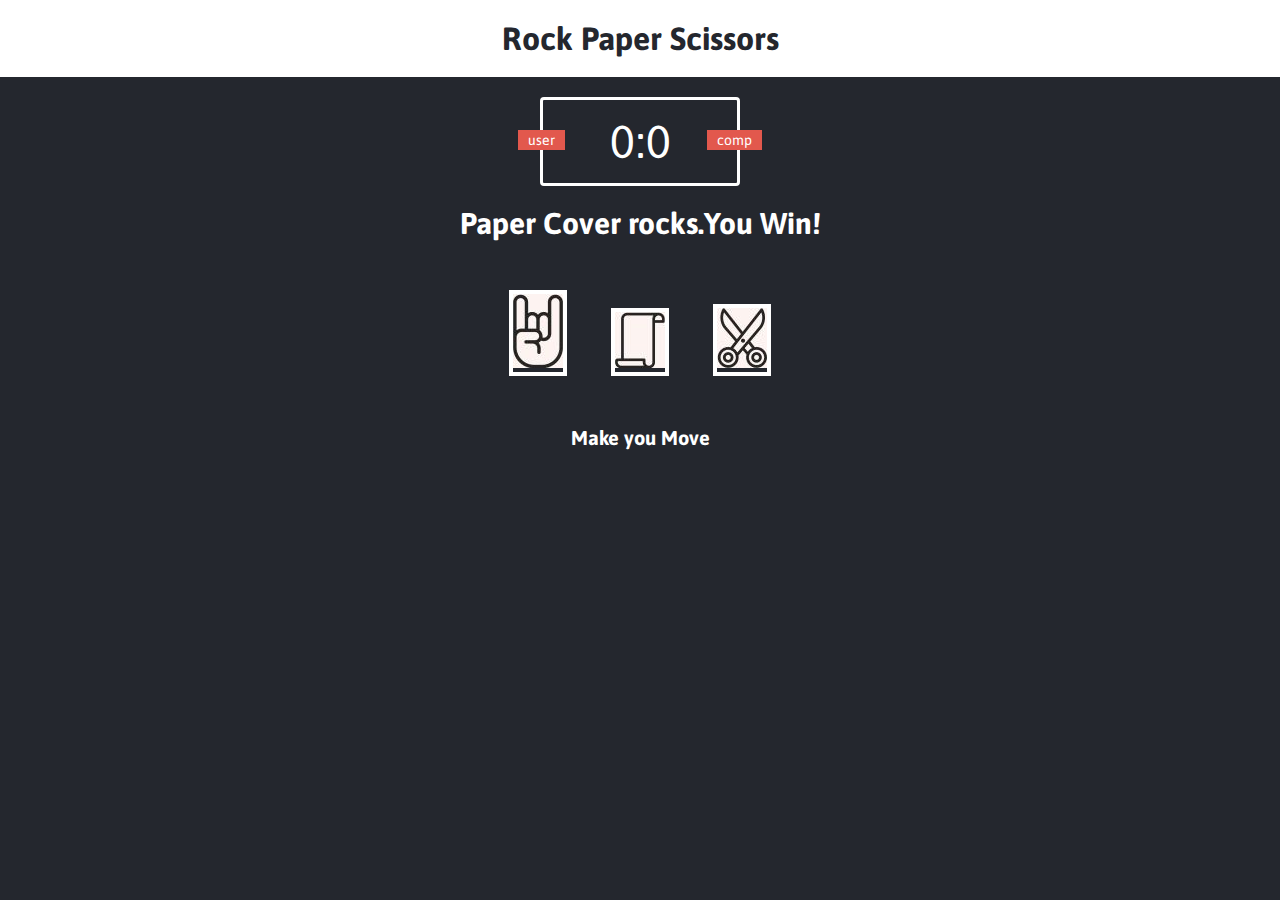
==== index.html @ 8d1a63d2 "setup the project files and html coding" ====
<!DOCTYPE html>
<html lang="en">
<head>
    <meta charset="UTF-8">
    <meta name="viewport" content="width=device-width, initial-scale=1.0">
    <title>Rock Paper Scissors Game</title>
    <link rel="stylesheet" href="style.css">
</head>
<body>
    <header>
        <h1>
            Rock Paper Scissors
        </h1>
    </header>
    <div class="score-board">
        <div id="user-label"class="badge">user</div>
        <div id="computer-label" class="badge">comp</div>
        <span id="user-score">0</span>:<span id="computer-score">0</span>
    </div>
    <div class="results">
        <p>Paper Cover rocks.You Win!</p>
    </div>
    <div class="choices">
        <div class="choice" id="r">
            <img src="rock.jpg" title="Rock"  alt="rock">
        </div>
        <div class="choice" id="p">
            <img src="paper.jpg" title="Paper"  alt="paper">
        </div>
        <div class="choice" id="s">
            <img src="scissors.jpg"  title="Scissors" alt="Scissors">
        </div>
    </div>
    <p id="action-message">Make you Move</p>
    
</body>
<script src="app.js"></script>
</html>
---- style.css ----
@import url('https://fonts.googleapis.com/css2?family=Asap:wght@500&display=swap');
*{
    margin:0;
    padding: 0;
    box-sizing: border-box;
}
body{
    background-color:#24272E
}
header{
    background-color: white;
    padding:20px;

}
header >h1{
    color:#24272E;
    text-align: center;
    font-family: Asap,sans-serif;
}
.score-board{
    margin:20px auto;
    border:3px solid white;
    width:200px;
    color:white;
    border-radius:4px;
    text-align:center;
    font-size:46px;
    padding:15px 20px;
    font-family:ASap,sans-serif;
    position:relative;
}
.badge{
    background-color: #E2584D;
    color:white;
    font-size: 14px;
    padding:2px 10px;
    font-family:ASap,sans-serif;

}
#user-label{
    position:absolute;
    top:30px;
    left:-25px;

}
#computer-label{
    position:absolute;
    top:30px;
    right:-25px;

}
.results{
    font-size:30px;
    color:white;
}
.results >p{
    text-align:center;
    font-weight:bold;
    font-family:Asap,sans-serif;
    
}
.choices{
   
    margin:50px;
    text-align:center;
        
}
.choice{
    display:inline-block;
    border: 4px solid white;
    margin:0 20px;
    transition: all 0.3s ease;;
    
}
.choice:hover{
    background-color:#6b6f79 ;
    cursor:pointer;
}
#r:hover{
    alt: "rock";
}
#action-message{
    text-align: center;
    color:white;
    font-family:Asap,sans-serif;
    font-weight:bold;
    font-size:20px;

}
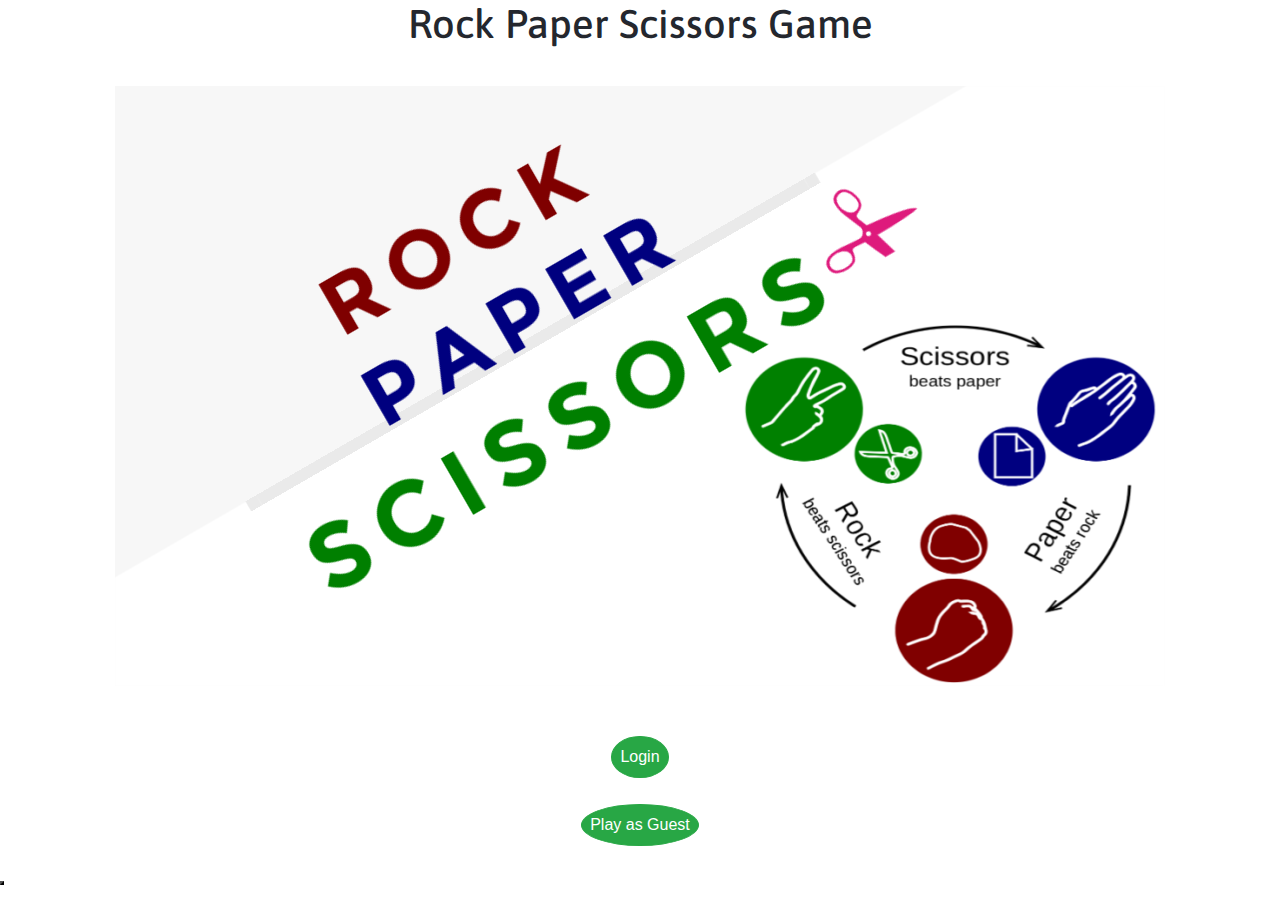
==== commit 88b2ee18: "Updated UI" ====
--- a/index.html
+++ b/index.html
@@ -1,38 +1,51 @@
 <!DOCTYPE html>
 <html lang="en">
+
 <head>
     <meta charset="UTF-8">
     <meta name="viewport" content="width=device-width, initial-scale=1.0">
     <title>Rock Paper Scissors Game</title>
-    <link rel="stylesheet" href="style.css">
+    <link rel="stylesheet" href="/css/style.css">
+    <!-- Animate. Css Link -->
+    <link rel="stylesheet" type="text/css" href="/css/animate.css">
+    <!-- Bootstrap css -->
+    <link href="https://stackpath.bootstrapcdn.com/bootstrap/4.5.2/css/bootstrap.min.css" />
+    <!-- Bootstrap html -->
+    <link rel="stylesheet" href="https://stackpath.bootstrapcdn.com/bootstrap/4.5.2/css/bootstrap.min.css"
+        integrity="sha384-JcKb8q3iqJ61gNV9KGb8thSsNjpSL0n8PARn9HuZOnIxN0hoP+VmmDGMN5t9UJ0Z" crossorigin="anonymous">
+    <!-- Link to Jquery -->
+    <script src="https://code.jquery.com/jquery-3.5.1.min.js"
+        integrity="sha256-9/aliU8dGd2tb6OSsuzixeV4y/faTqgFtohetphbbj0=" crossorigin="anonymous"></script>
+    <!-- Link to Bootstrap -->
+    <script type="text/javascript" src="https://stackpath.bootstrapcdn.com/bootstrap/4.5.2/js/bootstrap.bundle.min.js">
+    </script>
+
 </head>
+
 <body>
     <header>
-        <h1>
-            Rock Paper Scissors
+
+        <h1 class="wow flash">
+            Rock Paper Scissors Game
         </h1>
     </header>
-    <div class="score-board">
-        <div id="user-label"class="badge">user</div>
-        <div id="computer-label" class="badge">comp</div>
-        <span id="user-score">0</span>:<span id="computer-score">0</span>
+    <div class="game-info wow tada">
+        <span>
+            <img src="/image/banner.png" alt="banner">
+        </span>
     </div>
-    <div class="results">
-        <p>Paper Cover rocks.You Win!</p>
+    <div class="user-login">
+        <div> <button class="btn btn-success d-block p-2" id="login">Login</button></div>
+        <div> <button class="btn btn-success  d-block p-2" id="play-guest">Play as Guest</button></div>
     </div>
-    <div class="choices">
-        <div class="choice" id="r">
-            <img src="rock.jpg" title="Rock"  alt="rock">
-        </div>
-        <div class="choice" id="p">
-            <img src="paper.jpg" title="Paper"  alt="paper">
-        </div>
-        <div class="choice" id="s">
-            <img src="scissors.jpg"  title="Scissors" alt="Scissors">
-        </div>
+    <div class="submit">
+        <button class="submit"></button>
     </div>
-    <p id="action-message">Make you Move</p>
-    
 </body>
-<script src="app.js"></script>
+<!-- WOW.js Script -->
+<script src="js/wow.min.js"></script>
+<script>
+    new WOW().init();
+</script>
+
 </html>--- a/css/style.css
+++ b/css/style.css
@@ -0,0 +1,155 @@
+@import url('https://fonts.googleapis.com/css2?family=Asap:wght@500&display=swap');
+*{
+    margin:0;
+    padding: 0;
+    box-sizing: border-box;
+}
+/* body{
+    /* background-color:#2165a1ff; */
+    /* background: rgb(18,201,210);
+    background: radial-gradient(circle, #12c9d2 0%, rgb(120, 118, 136) 100%); */
+ */
+header{
+    background-color: white;
+    padding:20px;
+
+}
+header >h1{
+    color:#24272E;
+    text-align: center;
+    font-family: Asap,sans-serif;
+   
+} 
+.score-board{
+    margin:20px auto;
+    /* border:3px solid white; */
+    width:200px;
+    color:white;
+    /* border-radius:4px; */
+    text-align:center;
+    font-size:26px;
+    padding:15px 20px;
+    font-family:ASap,sans-serif;
+    position:relative;
+    
+}
+
+.badge{
+    background-color: #E2584D;
+    color:white;
+    font-size:12px;
+    padding:2px 10px;
+    font-family:ASap,sans-serif;
+
+}
+#user-label{
+    position:absolute;
+    top:20px;
+    left:-25px;
+
+}
+#computer-label{
+    position:absolute;
+    top:20px;
+    right:-25px;
+
+}
+#user1-label{
+    position:absolute;
+    top:20px;
+    right:-25px;
+
+}
+.results{
+    font-size:30px;
+    color:white;
+    
+ }
+.results >p{
+    text-align:center;
+    font-weight:bold;
+    font-family:Asap,sans-serif;
+    margin:20px auto;
+    
+}
+.choices{
+   
+    margin:0px;
+    text-align:center;
+    padding:30px;
+        
+}
+.choice{
+    display:inline-block;
+    border: 4px solid white;
+    margin:0 20px;
+    transition: all 0.3s ease;
+    border-radius:50%;
+    padding:20px;
+    
+}
+.choice:hover{
+    background-color:#6b6f79 ;
+    cursor:pointer;
+}
+
+#action-message{
+    text-align: center;
+    color:white;
+    font-family:Asap,sans-serif;
+    font-weight:bold;
+    font-size:20px;
+    padding:100px;
+
+}
+.user-login{
+  
+    display:flex ;
+    flex-direction: column;
+    align-items:center;
+    justify-content : center;
+    padding:20px;
+    height:150px;
+    justify-content:space-between;
+   
+}
+
+#login{
+    border-radius:50%;
+}
+#login:hover{
+    background-color:#800000;
+    border-color:#800000
+   
+}
+#play-guest{
+    border-radius:50%;
+}
+#play-guest:hover{
+    background-color: #800000;
+    border-color:#800000
+   
+}
+   
+.game-info{
+    display:flex ;
+    align-items:center;
+    justify-content : center;
+    padding:30px;
+
+}
+
+header h1.animated{
+    animation-duration: 2.5s;
+    animation-iteration-count: infinite;
+}
+
+section.content {
+    background:rgb(18, 53, 210);
+    background: radial-gradient(circle, #2512d2 0%, rgb(120, 118, 136) 100%);
+     background-position: center;
+    background-size: cover;
+    height: 100%;
+    transition: all .5s;
+   
+}
